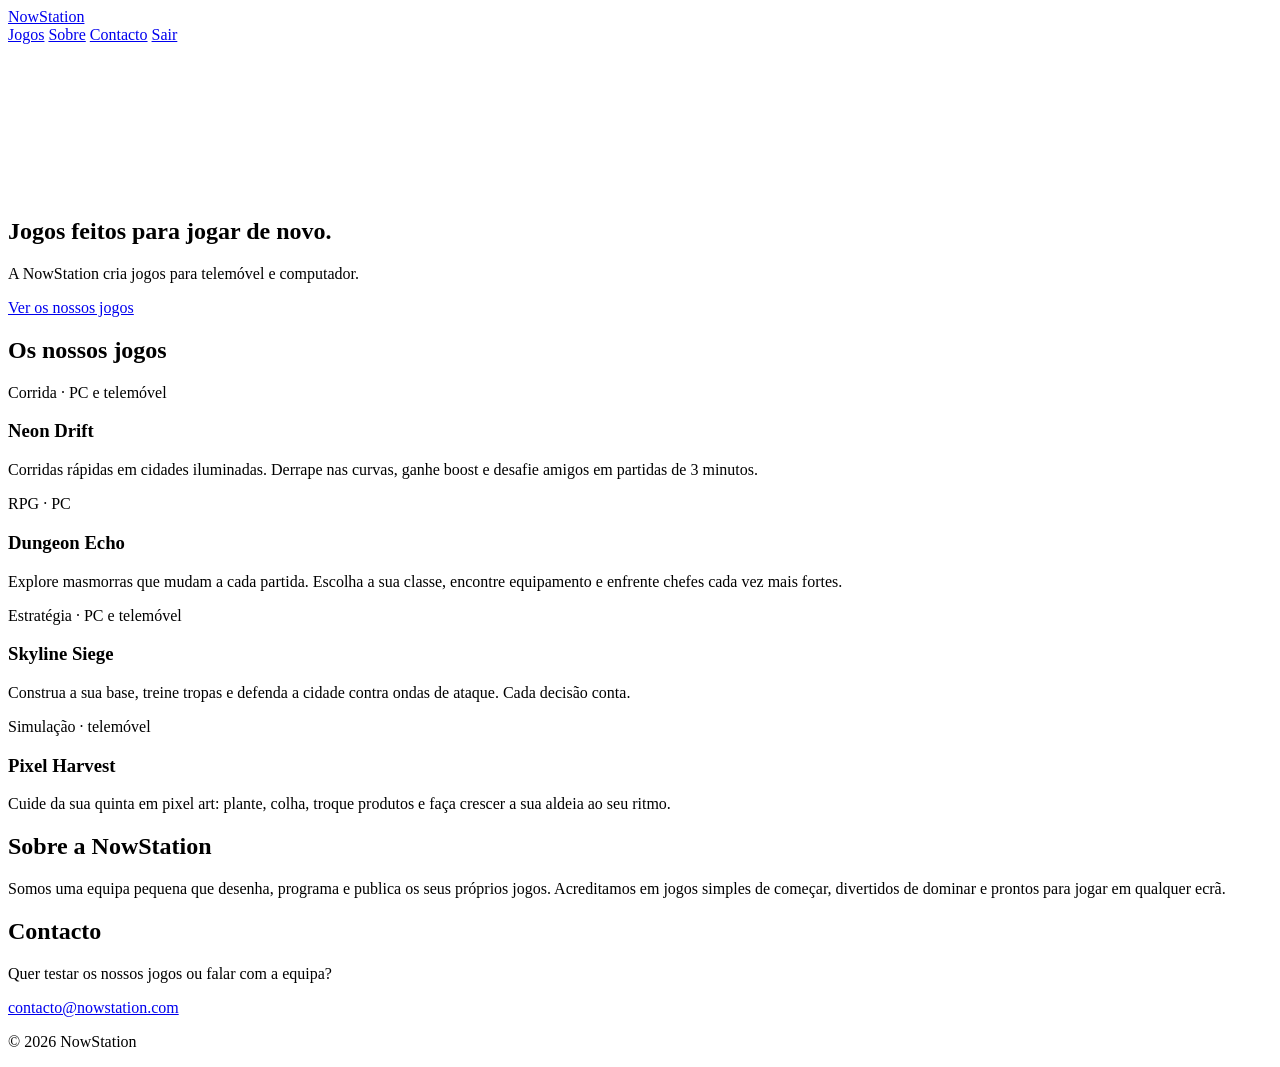
==== Games/index.html @ 82d454ee "Add files via upload" ====
<!DOCTYPE html>
<html lang="pt">
<head>
  <meta charset="UTF-8">
  <meta name="viewport" content="width=device-width, initial-scale=1">
  <title>NowStation | Estúdio de jogos</title>
  <link rel="preconnect" href="https://fonts.googleapis.com">
  <link rel="preconnect" href="https://fonts.gstatic.com" crossorigin>
  <link href="https://fonts.googleapis.com/css2?family=Rajdhani:wght@600;700&family=Inter:wght@400;500&display=swap" rel="stylesheet">
  <link rel="stylesheet" href="style.css">
</head>
<body>
  <header class="topo">
    <a class="logo" href="#inicio">NowStation</a>
    <nav>
      <a href="#jogos">Jogos</a>
      <a href="#sobre">Sobre</a>
      <a href="#contacto">Contacto</a>
      <a href="login.html">Sair</a>
    </nav>
  </header>

  <section class="capa" id="inicio">
    <video class="capa-video" autoplay muted loop playsinline>
      <source src="assets/game-trailer.mp4" type="video/mp4">
    </video>
    <div class="capa-sombra"></div>
    <div class="capa-texto">
      <h1>Jogos feitos para jogar de novo.</h1>
      <p>A NowStation cria jogos para telemóvel e computador.</p>
      <a class="botao" href="#jogos">Ver os nossos jogos</a>
    </div>
  </section>

  <main>
    <section id="jogos">
      <h2>Os nossos jogos</h2>
      <div class="grelha">
        <article class="cartao">
          <p class="genero">Corrida · PC e telemóvel</p>
          <h3>Neon Drift</h3>
          <p>Corridas rápidas em cidades iluminadas. Derrape nas curvas, ganhe boost e desafie amigos em partidas de 3 minutos.</p>
        </article>
        <article class="cartao">
          <p class="genero">RPG · PC</p>
          <h3>Dungeon Echo</h3>
          <p>Explore masmorras que mudam a cada partida. Escolha a sua classe, encontre equipamento e enfrente chefes cada vez mais fortes.</p>
        </article>
        <article class="cartao">
          <p class="genero">Estratégia · PC e telemóvel</p>
          <h3>Skyline Siege</h3>
          <p>Construa a sua base, treine tropas e defenda a cidade contra ondas de ataque. Cada decisão conta.</p>
        </article>
        <article class="cartao">
          <p class="genero">Simulação · telemóvel</p>
          <h3>Pixel Harvest</h3>
          <p>Cuide da sua quinta em pixel art: plante, colha, troque produtos e faça crescer a sua aldeia ao seu ritmo.</p>
        </article>
      </div>
    </section>

    <section id="sobre">
      <h2>Sobre a NowStation</h2>
      <p class="texto">Somos uma equipa pequena que desenha, programa e publica os seus próprios jogos. Acreditamos em jogos simples de começar, divertidos de dominar e prontos para jogar em qualquer ecrã.</p>
    </section>

    <section id="contacto">
      <h2>Contacto</h2>
      <p class="texto">Quer testar os nossos jogos ou falar com a equipa?</p>
      <a class="botao" href="mailto:contacto@nowstation.com">contacto@nowstation.com</a>
    </section>
  </main>

  <footer>
    <p>© 2026 NowStation</p>
  </footer>
</body>
</html>
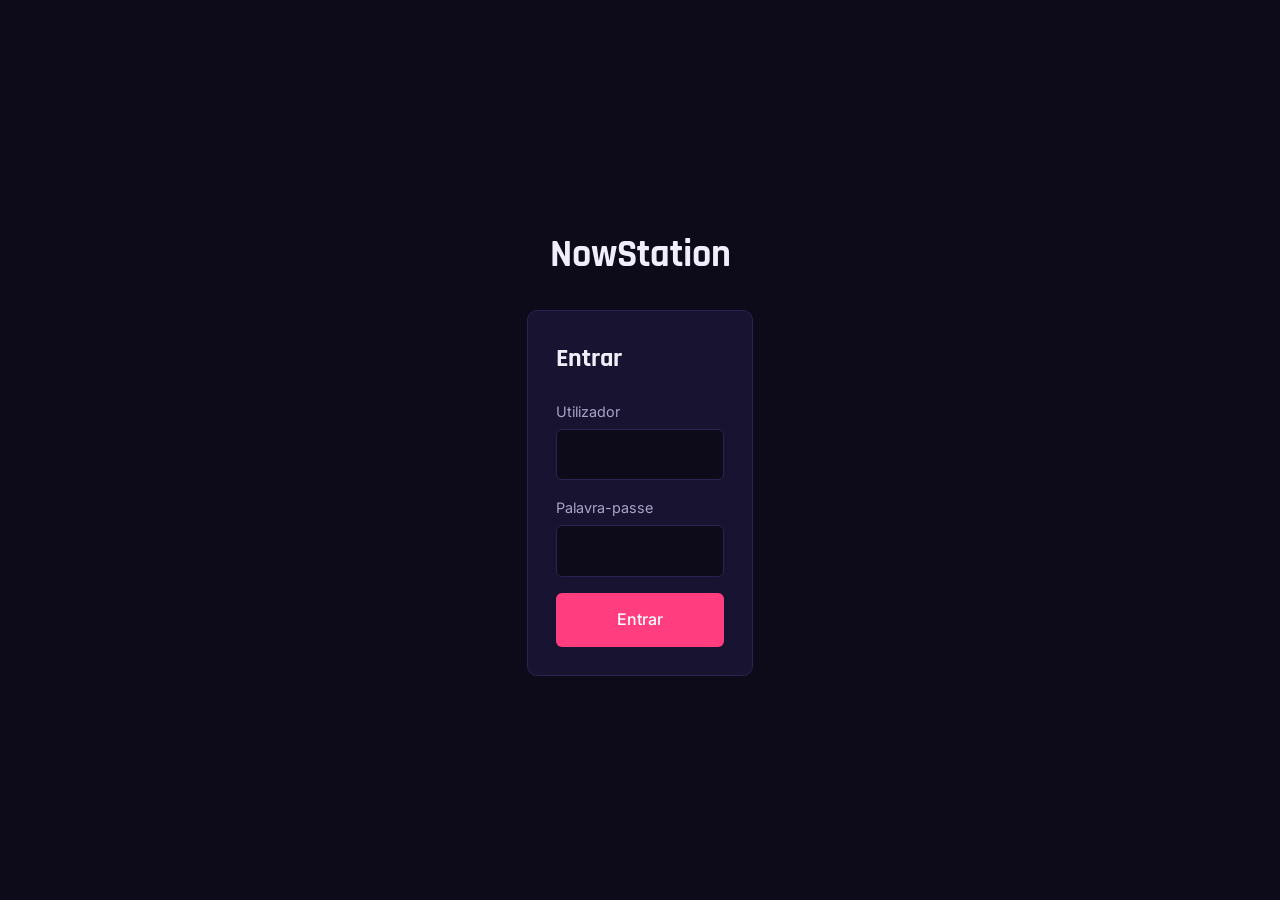
==== commit c6bc6304: "Add files via upload" ====
--- a/Games/index.html
+++ b/Games/index.html
@@ -3,76 +3,27 @@
 <head>
   <meta charset="UTF-8">
   <meta name="viewport" content="width=device-width, initial-scale=1">
-  <title>NowStation | Estúdio de jogos</title>
+  <title>Entrar | NowStation</title>
   <link rel="preconnect" href="https://fonts.googleapis.com">
   <link rel="preconnect" href="https://fonts.gstatic.com" crossorigin>
   <link href="https://fonts.googleapis.com/css2?family=Rajdhani:wght@600;700&family=Inter:wght@400;500&display=swap" rel="stylesheet">
   <link rel="stylesheet" href="style.css">
 </head>
-<body>
-  <header class="topo">
-    <a class="logo" href="#inicio">NowStation</a>
-    <nav>
-      <a href="#jogos">Jogos</a>
-      <a href="#sobre">Sobre</a>
-      <a href="#contacto">Contacto</a>
-      <a href="login.html">Sair</a>
-    </nav>
-  </header>
+<body class="pagina-login">
+  <main class="login">
+    <h1 class="login-logo">NowStation</h1>
 
-  <section class="capa" id="inicio">
-    <video class="capa-video" autoplay muted loop playsinline>
-      <source src="assets/game-trailer.mp4" type="video/mp4">
-    </video>
-    <div class="capa-sombra"></div>
-    <div class="capa-texto">
-      <h1>Jogos feitos para jogar de novo.</h1>
-      <p>A NowStation cria jogos para telemóvel e computador.</p>
-      <a class="botao" href="#jogos">Ver os nossos jogos</a>
-    </div>
-  </section>
+    <form class="login-form" action="./home.html" method="get">
+      <h2>Entrar</h2>
 
-  <main>
-    <section id="jogos">
-      <h2>Os nossos jogos</h2>
-      <div class="grelha">
-        <article class="cartao">
-          <p class="genero">Corrida · PC e telemóvel</p>
-          <h3>Neon Drift</h3>
-          <p>Corridas rápidas em cidades iluminadas. Derrape nas curvas, ganhe boost e desafie amigos em partidas de 3 minutos.</p>
-        </article>
-        <article class="cartao">
-          <p class="genero">RPG · PC</p>
-          <h3>Dungeon Echo</h3>
-          <p>Explore masmorras que mudam a cada partida. Escolha a sua classe, encontre equipamento e enfrente chefes cada vez mais fortes.</p>
-        </article>
-        <article class="cartao">
-          <p class="genero">Estratégia · PC e telemóvel</p>
-          <h3>Skyline Siege</h3>
-          <p>Construa a sua base, treine tropas e defenda a cidade contra ondas de ataque. Cada decisão conta.</p>
-        </article>
-        <article class="cartao">
-          <p class="genero">Simulação · telemóvel</p>
-          <h3>Pixel Harvest</h3>
-          <p>Cuide da sua quinta em pixel art: plante, colha, troque produtos e faça crescer a sua aldeia ao seu ritmo.</p>
-        </article>
-      </div>
-    </section>
+      <label for="usuario">Utilizador</label>
+      <input type="text" id="usuario" autocomplete="username">
 
-    <section id="sobre">
-      <h2>Sobre a NowStation</h2>
-      <p class="texto">Somos uma equipa pequena que desenha, programa e publica os seus próprios jogos. Acreditamos em jogos simples de começar, divertidos de dominar e prontos para jogar em qualquer ecrã.</p>
-    </section>
+      <label for="senha">Palavra-passe</label>
+      <input type="password" id="senha" autocomplete="current-password">
 
-    <section id="contacto">
-      <h2>Contacto</h2>
-      <p class="texto">Quer testar os nossos jogos ou falar com a equipa?</p>
-      <a class="botao" href="mailto:contacto@nowstation.com">contacto@nowstation.com</a>
-    </section>
+      <button type="submit" class="botao">Entrar</button>
+    </form>
   </main>
-
-  <footer>
-    <p>© 2026 NowStation</p>
-  </footer>
 </body>
 </html>
--- a/Games/style.css
+++ b/Games/style.css
@@ -0,0 +1,140 @@
+@import url("https://fonts.googleapis.com/css2?family=Rajdhani:wght@600;700&family=Inter:wght@400;500&display=swap");
+
+:root {
+  --fundo: #0d0a1a;
+  --superficie: #181330;
+  --texto: #f1eefc;
+  --suave: #a9a3c7;
+  --acento: #ff3d7f;
+  --linha: #2b2450;
+}
+
+* { box-sizing: border-box; margin: 0; padding: 0; }
+html { scroll-behavior: smooth; }
+
+body {
+  font-family: "Inter", system-ui, sans-serif;
+  background: var(--fundo);
+  color: var(--texto);
+  line-height: 1.6;
+}
+
+h1, h2, h3, .logo { font-family: "Rajdhani", system-ui, sans-serif; }
+
+a:focus-visible,
+input:focus-visible,
+button:focus-visible { outline: 3px solid var(--acento); outline-offset: 3px; }
+
+/* ---------- Cabeçalho (por cima do vídeo) ---------- */
+.topo {
+  position: absolute;
+  top: 0; left: 0; right: 0;
+  z-index: 10;
+  display: flex;
+  justify-content: space-between;
+  align-items: center;
+  flex-wrap: wrap;
+  gap: 10px;
+  padding: 20px 6vw;
+}
+.logo { font-size: 1.6rem; font-weight: 700; color: #fff; text-decoration: none; }
+.topo nav { display: flex; gap: 22px; flex-wrap: wrap; }
+.topo nav a { color: #fff; text-decoration: none; font-weight: 500; }
+.topo nav a:hover { color: var(--acento); }
+
+/* ---------- Capa com vídeo (assets/game-trailer.mp4) ---------- */
+.capa {
+  position: relative;
+  min-height: 100vh;
+  display: flex;
+  align-items: flex-end;
+  overflow: hidden;
+  background: var(--fundo);
+}
+.capa-video {
+  position: absolute;
+  inset: 0;
+  width: 100%;
+  height: 100%;
+  object-fit: cover;
+}
+.capa-sombra {
+  position: absolute;
+  inset: 0;
+  background: linear-gradient(to top, rgba(13, 10, 26, 0.95) 0%, rgba(13, 10, 26, 0.2) 60%);
+}
+.capa-texto {
+  position: relative;
+  padding: 0 6vw 12vh;
+  max-width: 760px;
+}
+.capa-texto h1 {
+  font-size: clamp(2.6rem, 8vw, 5rem);
+  line-height: 1;
+  margin-bottom: 16px;
+}
+.capa-texto p { color: var(--suave); font-size: 1.15rem; margin-bottom: 28px; }
+
+/* ---------- Botão ---------- */
+.botao {
+  display: inline-block;
+  background: var(--acento);
+  color: #fff;
+  border: 0;
+  padding: 14px 26px;
+  border-radius: 6px;
+  text-decoration: none;
+  font: inherit;
+  font-weight: 500;
+  cursor: pointer;
+  transition: background 0.2s;
+}
+.botao:hover { background: #e02468; }
+
+/* ---------- Conteúdo ---------- */
+main { max-width: 1000px; margin: 0 auto; padding: 0 6vw; }
+section { padding: 72px 0; }
+h2 { font-size: 2rem; margin-bottom: 28px; }
+
+.grelha { display: grid; grid-template-columns: repeat(auto-fit, minmax(260px, 1fr)); gap: 20px; }
+.cartao {
+  background: var(--superficie);
+  border: 1px solid var(--linha);
+  border-radius: 8px;
+  padding: 28px;
+}
+.cartao h3 { font-size: 1.5rem; margin-bottom: 8px; }
+.cartao p, .texto { color: var(--suave); max-width: 60ch; }
+.cartao .genero { font-size: 0.85rem; color: var(--acento); font-weight: 500; margin-bottom: 4px; }
+#contacto .texto { margin-bottom: 20px; }
+
+footer { text-align: center; padding: 28px; color: var(--suave); border-top: 1px solid var(--linha); font-size: 0.9rem; }
+
+/* ---------- Formulário de entrada ---------- */
+.pagina-login { min-height: 100vh; display: grid; place-items: center; padding: 24px; }
+.login { width: 100%; max-width: 380px; text-align: center; }
+.login-logo { font-size: 2.4rem; margin-bottom: 24px; }
+.login-form {
+  background: var(--superficie);
+  border: 1px solid var(--linha);
+  border-radius: 10px;
+  padding: 28px;
+  text-align: left;
+}
+.login-form h2 { font-size: 1.6rem; margin-bottom: 20px; }
+.login-form label { display: block; font-size: 0.9rem; color: var(--suave); margin-bottom: 6px; }
+.login-form input {
+  width: 100%;
+  padding: 12px;
+  margin-bottom: 16px;
+  background: var(--fundo);
+  border: 1px solid var(--linha);
+  border-radius: 6px;
+  color: var(--texto);
+  font: inherit;
+}
+.login-form .botao { width: 100%; }
+
+@media (prefers-reduced-motion: reduce) {
+  .capa-video { display: none; }
+}
